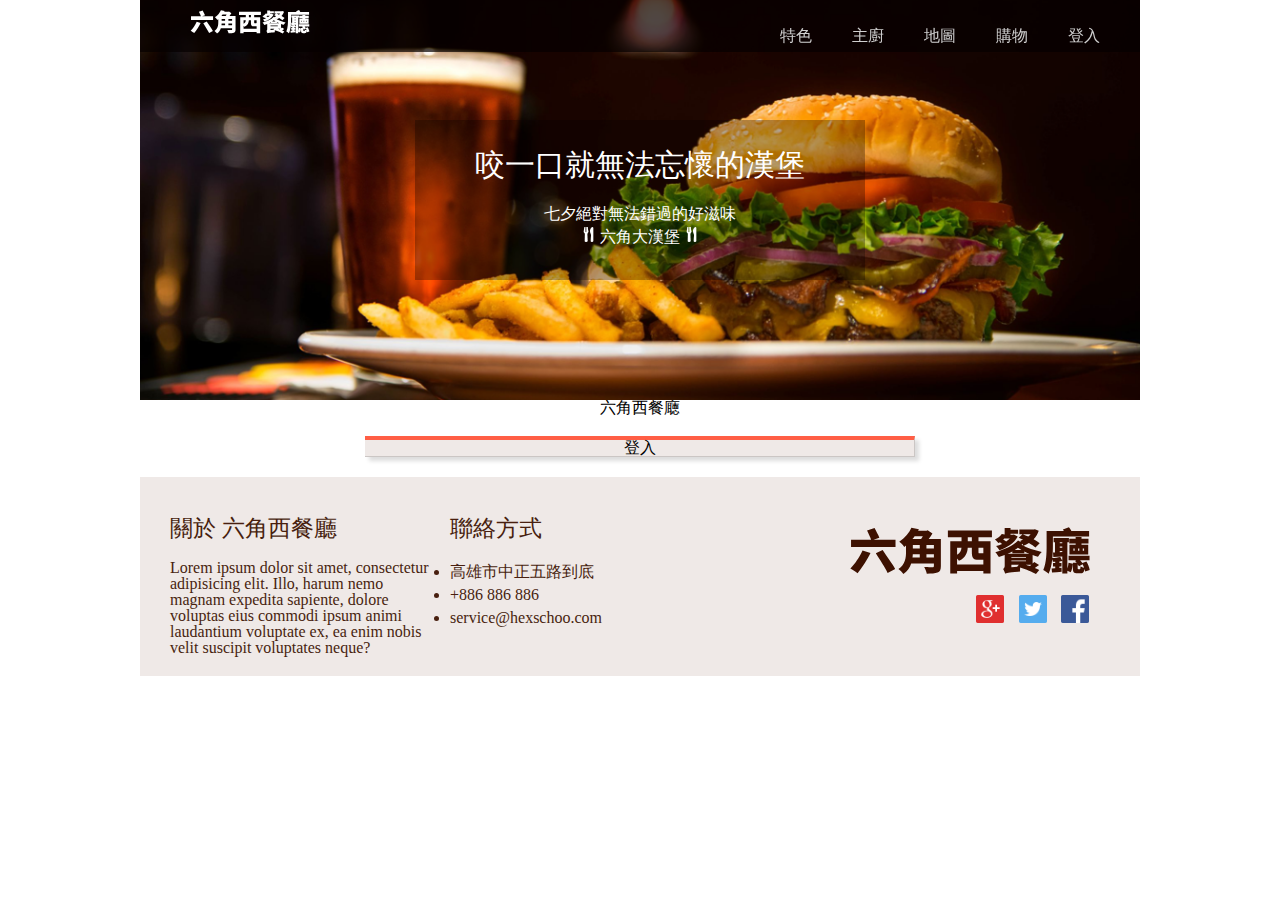
==== login.html @ 3b0539ca "update" ====
<!DOCTYPE html>
<html lang="en">
<head>
    <meta charset="UTF-8">
    <meta name="viewport" content="width=device-width, initial-scale=1.0">
    <meta http-equiv="X-UA-Compatible" content="ie=edge">
    <title>六角西餐廳</title>
    <link rel="stylesheet" href="css/style.css">
    <link rel="stylesheet" href="css/login.css">    
</head>
<body>
    <div class="wrap">
        <!--header-->
        <div class="header">
            <div class="topbar">
                <a class="logo" href="index.html">
                    <p>六角西餐廰</p>
                    <img src="imgs/logo_w(null).svg" alt="">
                    </a>
                <ul>
                     <li><a href="#features">特色</a></li>
                     <li><a href="#chef">主廚</a></li>
                     <li><a href="#location">地圖</a></li>
                     <li><a href="./shopping.html">購物</a></li>                     
                     <li><a href="./login.html">登入</a></li>                     
                 </ul>
                <img src="imgs/content.png" id="content"  alt="">                                        
            </div>
            <div id="contentmain" class="contentmain">
                    <ul>
                            <li><a href="#features">特色</a></li>
                            <li><a href="#chef">主廚</a></li>
                            <li><a href="#location">地圖</a></li>
                            <li><a href="./shopping.html">購物</a></li>                     
                            <li><a href="./login.html">登入</a></li>                     
                        </ul>
            </div> 
            <img src="imgs/header_desktop.png" id="header_pic" alt="">
            <div class="slogan">
                <h1>咬一口就無法忘懷的漢堡</h1>
                <br>
                <p>七夕絕對無法錯過的好滋味</p>
                <img class="fork" src="imgs/fork.png" alt="">
                六角大漢堡
                <img class="fork" src="imgs/fork.png" alt="">                
            </div>
        </div>
        <middle id="middle">
            <p>六角西餐廰</p>   
                <div id="login">
                        登入
                </div>   
        </middle>
        
        <!--footer-->
        <div class="footer">
            <span id="about">
                <h3>關於 六角西餐廳</h3>
                Lorem ipsum dolor sit amet, consectetur adipisicing elit. Illo, harum nemo magnam expedita sapiente, dolore voluptas eius commodi ipsum animi laudantium voluptate ex, ea enim nobis velit suscipit voluptates neque?                
            </span>
            <span id="contact">
                <h3>聯絡方式</h3>    
                <ul>
                    <li>高雄市中正五路到底</li>
                    <li>+886 886 886</li>
                    <li>service@hexschoo.com</li>
                </ul>            
            </span>
            <span id="f_logo">
                <img class="f_logo" src="imgs/logo_l@svg.svg" alt="">
                <img id="google" src="imgs/google.png" alt="">                
                <img id="twitter" src="imgs/twitter.png" alt="">
                <img id="facebook" src="imgs/facebook.png" alt="">                
            </span>
        </div>
    </div>
    <script type="text/javascript" src="js/all.js"></script>
</body>
</html>
---- css/style.css ----
/* line 17, ../../../../../../Applications/LiveReload.app/Contents/Resources/SASS.lrplugin/gem/gems/compass-0.12.6/frameworks/compass/stylesheets/compass/reset/_utilities.scss */
html, body, div, span, applet, object, iframe,
h1, h2, h3, h4, h5, h6, p, blockquote, pre,
a, abbr, acronym, address, big, cite, code,
del, dfn, em, img, ins, kbd, q, s, samp,
small, strike, strong, sub, sup, tt, var,
b, u, i, center,
dl, dt, dd, ol, ul, li,
fieldset, form, label, legend,
table, caption, tbody, tfoot, thead, tr, th, td,
article, aside, canvas, details, embed,
figure, figcaption, footer, header, hgroup,
menu, nav, output, ruby, section, summary,
time, mark, audio, video {
  margin: 0;
  padding: 0;
  border: 0;
  font: inherit;
  font-size: 100%;
  vertical-align: baseline;
}

/* line 22, ../../../../../../Applications/LiveReload.app/Contents/Resources/SASS.lrplugin/gem/gems/compass-0.12.6/frameworks/compass/stylesheets/compass/reset/_utilities.scss */
html {
  line-height: 1;
}

/* line 24, ../../../../../../Applications/LiveReload.app/Contents/Resources/SASS.lrplugin/gem/gems/compass-0.12.6/frameworks/compass/stylesheets/compass/reset/_utilities.scss */
ol, ul {
  list-style: none;
}

/* line 26, ../../../../../../Applications/LiveReload.app/Contents/Resources/SASS.lrplugin/gem/gems/compass-0.12.6/frameworks/compass/stylesheets/compass/reset/_utilities.scss */
table {
  border-collapse: collapse;
  border-spacing: 0;
}

/* line 28, ../../../../../../Applications/LiveReload.app/Contents/Resources/SASS.lrplugin/gem/gems/compass-0.12.6/frameworks/compass/stylesheets/compass/reset/_utilities.scss */
caption, th, td {
  text-align: left;
  font-weight: normal;
  vertical-align: middle;
}

/* line 30, ../../../../../../Applications/LiveReload.app/Contents/Resources/SASS.lrplugin/gem/gems/compass-0.12.6/frameworks/compass/stylesheets/compass/reset/_utilities.scss */
q, blockquote {
  quotes: none;
}
/* line 103, ../../../../../../Applications/LiveReload.app/Contents/Resources/SASS.lrplugin/gem/gems/compass-0.12.6/frameworks/compass/stylesheets/compass/reset/_utilities.scss */
q:before, q:after, blockquote:before, blockquote:after {
  content: "";
  content: none;
}

/* line 32, ../../../../../../Applications/LiveReload.app/Contents/Resources/SASS.lrplugin/gem/gems/compass-0.12.6/frameworks/compass/stylesheets/compass/reset/_utilities.scss */
a img {
  border: none;
}

/* line 116, ../../../../../../Applications/LiveReload.app/Contents/Resources/SASS.lrplugin/gem/gems/compass-0.12.6/frameworks/compass/stylesheets/compass/reset/_utilities.scss */
article, aside, details, figcaption, figure, footer, header, hgroup, menu, nav, section, summary {
  display: block;
}

/* line 14, ../scss/style.scss */
* {
  -webkit-box-sizing: border-box;
  -moz-box-sizing: border-box;
  box-sizing: border-box;
}

/* line 20, ../scss/style.scss */
a {
  text-decoration: none;
}

/* line 24, ../scss/style.scss */
.wrap {
  max-width: 1000px;
  height: 100%;
  margin: 0 auto;
}

/* line 30, ../scss/style.scss */
.header {
  position: relative;
  width: 100%;
  max-height: 400px;
  background: black;
  margin: 0 auto;
  z-index: 9999;
}
/* line 38, ../scss/style.scss */
.header #content {
  display: none;
  overflow: hidden;
}
/* line 42, ../scss/style.scss */
.header img {
  max-width: 100%;
  max-height: 100%;
}
/* line 46, ../scss/style.scss */
.header .topbar {
  position: fixed;
  width: calc(100% - calc(100% - 1000px));
  max-height: 52px;
  background: RGBA(6, 0, 0, 0.7);
}
/* line 51, ../scss/style.scss */
.header .topbar ul {
  float: right;
}
/* line 53, ../scss/style.scss */
.header .topbar ul li {
  float: left;
  line-height: 52px;
  padding-top: 10px;
  padding-right: 40px;
}
/* line 58, ../scss/style.scss */
.header .topbar ul li a {
  color: RGBA(208, 207, 207, 1);
}
/* line 60, ../scss/style.scss */
.header .topbar ul li a:hover {
  transition: color 0.4s;
  color: white;
}
/* line 69, ../scss/style.scss */
.header .contentmain ul {
  display: none;
  overflow: hidden;
}
/* line 74, ../scss/style.scss */
.header .logo {
  display: inline-block;
  color: white;
  font-size: 25px;
  padding-top: 10px;
  padding-left: 50px;
}
/* line 80, ../scss/style.scss */
.header .logo p {
  position: fixed;
  text-indent: -9999px;
  white-space: nowrap;
  overflow: hidden;
}
/* line 87, ../scss/style.scss */
.header .slogan {
  text-align: center;
  position: absolute;
  width: 45%;
  max-height: 40%;
  top: 0;
  right: 0;
  bottom: 0;
  left: 0;
  margin: auto;
  background: RGBA(6, 0, 0, 0.3);
  color: white;
}
/* line 99, ../scss/style.scss */
.header .slogan h1 {
  padding-top: 30px;
  padding-bottom: 10px;
  font-size: 30px;
}
/* line 104, ../scss/style.scss */
.header .slogan p {
  padding-bottom: 5px;
}
/* line 107, ../scss/style.scss */
.header .slogan .fork {
  display: inline-block;
  width: 15px;
}

@media (max-width: 999px) {
  /* line 115, ../scss/style.scss */
  .header .topbar {
    width: 100%;
  }
}
@media (max-width: 767px) {
  /* line 123, ../scss/style.scss */
  .header .slogan {
    background: none;
  }
  /* line 125, ../scss/style.scss */
  .header .slogan p {
    display: none;
  }
  /* line 128, ../scss/style.scss */
  .header .slogan h1 {
    font-size: 19px;
  }
}
@media (max-width: 600px) {
  /* line 137, ../scss/style.scss */
  .header .slogan {
    display: none;
  }
  /* line 140, ../scss/style.scss */
  .header .logo {
    padding-left: 5px;
  }
  /* line 143, ../scss/style.scss */
  .header ul {
    display: none;
    overflow: hidden;
  }
  /* line 147, ../scss/style.scss */
  .header .topbar {
    height: 40px;
  }
  /* line 151, ../scss/style.scss */
  .header #content {
    display: inline-flex;
    position: fixed;
    right: 10px;
    margin-top: 8px;
    max-height: 30px;
    cursor: pointer;
    background: RGBA(30, 30, 30, 0);
  }
  /* line 160, ../scss/style.scss */
  .header .contentshow {
    transition: 0.5s background-color;
    background-color: RGBA(6, 0, 0, 0.7);
    top: 39px;
    width: 150px;
    height: 40px;
    position: fixed;
  }
  /* line 167, ../scss/style.scss */
  .header .contentshow ul {
    transition: 0.5s overflow;
    display: block;
    overflow: visible;
    margin: 0 auto;
    text-align: center;
  }
  /* line 173, ../scss/style.scss */
  .header .contentshow ul li {
    float: left;
    padding: 10px 20px;
  }
  /* line 176, ../scss/style.scss */
  .header .contentshow ul li a {
    font-size: 18px;
    color: RGBA(208, 207, 207, 1);
  }
  /* line 179, ../scss/style.scss */
  .header .contentshow ul li a:hover {
    transition: color 0.4s;
    color: white;
  }
  /* line 187, ../scss/style.scss */
  .header #contentmain {
    width: 100%;
  }
}
/* line 194, ../scss/style.scss */
.features {
  display: block;
  background: RGBA(239, 233, 231, 1);
  max-width: 1000px;
  width: 100%;
  padding: 10px 0;
  text-align: center;
}
/* line 201, ../scss/style.scss */
.features .outside {
  max-width: 100%;
  display: block;
}
/* line 205, ../scss/style.scss */
.features .border {
  display: inline-block;
  width: 17.3333%;
  border-bottom: solid 1px RGBA(148, 149, 149, 1);
  text-align: center;
  margin-bottom: 30px;
}
/* line 212, ../scss/style.scss */
.features .title {
  display: inline-block;
  width: 30.3333%;
  border: solid 0px red;
  height: 30%;
  padding-top: 50px;
  margin-bottom: 0;
}
/* line 220, ../scss/style.scss */
.features h2 {
  line-height: 40px;
  font-size: 23px;
  color: RGBA(77, 36, 23, 1);
}
/* line 225, ../scss/style.scss */
.features #pics {
  display: inline-block;
  max-width: 100%;
  width: 100%;
  padding: 20px 0;
}
/* line 231, ../scss/style.scss */
.features .pics {
  display: inline-block;
  max-width: calc(90%/3);
  font-size: 18px;
  color: RGBA(98, 62, 49, 1);
  *zoom: 1;
}
/* line 236, ../scss/style.scss */
.features .pics h3 {
  margin-bottom: 10px;
}
/* line 239, ../scss/style.scss */
.features .pics img {
  -webkit-border-radius: 100%;
  -moz-border-radius: 100%;
  border-radius: 100%;
  padding-bottom: 10px;
}
/* line 4, ../scss/style.scss */
.features .pics:after, .features .pics:before {
  content: "";
  display: table;
}
/* line 8, ../scss/style.scss */
.features .pics:after {
  clear: both;
}
/* line 246, ../scss/style.scss */
.features .pics p {
  padding: 0 4%;
  float: left;
  color: RGBA(98, 62, 49, 1);
  text-align: left;
  margin-bottom: 50px;
}

@media (max-width: 1000px) {
  /* line 259, ../scss/style.scss */
  .features h2 {
    color: RGBA(77, 36, 23, 1);
  }
}
@media (max-width: 768px) {
  /* line 267, ../scss/style.scss */
  .features .border {
    display: none;
    overflow: hidden;
  }
  /* line 271, ../scss/style.scss */
  .features .title {
    width: 100%;
  }
}
@media (max-width: 700px) {
  /* line 279, ../scss/style.scss */
  .features .pics {
    max-width: 60%;
  }
}
@media (max-width: 400px) {
  /* line 287, ../scss/style.scss */
  .features .pics {
    max-width: 90%;
  }
}
/* line 293, ../scss/style.scss */
.chef {
  background: RGBA(61, 17, 1, 1);
  max-width: 100%;
  *zoom: 1;
}
/* line 296, ../scss/style.scss */
.chef .pic {
  display: inline-block;
  width: 50%;
}
/* line 299, ../scss/style.scss */
.chef .pic img {
  max-width: 100%;
  margin-left: 5%;
}
/* line 4, ../scss/style.scss */
.chef:after, .chef:before {
  content: "";
  display: table;
}
/* line 8, ../scss/style.scss */
.chef:after {
  clear: both;
}
/* line 305, ../scss/style.scss */
.chef .text {
  color: RGBA(239, 233, 231, 1);
  float: right;
  width: 50%;
  height: 100%;
  padding: 8% 5%;
}
/* line 311, ../scss/style.scss */
.chef .text h3 {
  padding: 1% 0;
}
/* line 314, ../scss/style.scss */
.chef .text div {
  font-size: 16px;
  padding-bottom: 4%;
}
/* line 318, ../scss/style.scss */
.chef .text p {
  font-size: 14px;
  line-height: 20px;
}

@media (max-width: 820px) {
  /* line 327, ../scss/style.scss */
  .chef .pic {
    text-align: center;
    width: 100%;
  }
  /* line 330, ../scss/style.scss */
  .chef .pic img {
    margin-left: 0;
  }
  /* line 334, ../scss/style.scss */
  .chef .text {
    width: 100%;
  }
  /* line 336, ../scss/style.scss */
  .chef .text h3, .chef .text div {
    text-align: center;
  }
}
/* line 342, ../scss/style.scss */
.listen {
  background-color: RGBA(239, 233, 231, 1);
  max-width: 100%;
  width: 100%;
  text-align: center;
}
/* line 348, ../scss/style.scss */
.listen h3 {
  color: RGBA(66, 23, 7, 1);
  font-size: 22px;
  text-align: center;
  padding: 50px 0;
}
/* line 354, ../scss/style.scss */
.listen .pics {
  display: inline-block;
  width: calc(93%/3);
  max-width: 100%;
  color: RGBA(112, 80, 68, 1);
  position: relative;
  text-align: left;
  padding-left: 30px;
  *zoom: 1;
}
/* line 362, ../scss/style.scss */
.listen .pics img {
  display: inline-block;
  -webkit-border-radius: 100%;
  -moz-border-radius: 100%;
  border-radius: 100%;
}
/* line 369, ../scss/style.scss */
.listen .pics .name {
  position: absolute;
  line-height: 67px;
  right: 10%;
  width: 40%;
  display: inline-block;
}
/* line 376, ../scss/style.scss */
.listen .pics .context {
  max-width: 100%;
  display: inline-block;
  margin: 20px 10px;
}
/* line 4, ../scss/style.scss */
.listen .pics:after, .listen .pics:before {
  content: "";
  display: table;
}
/* line 8, ../scss/style.scss */
.listen .pics:after {
  clear: both;
}
/* line 382, ../scss/style.scss */
.listen .pics .sign {
  float: right;
  line-height: 67px;
  padding-left: 15px;
}
/* line 388, ../scss/style.scss */
.listen .text {
  max-width: calc(93%/3);
  padding: 0 5%;
  margin: 10px 0;
  float: right;
  line-height: 25px;
  color: RGBA(132, 104, 94, 1);
}
/* line 395, ../scss/style.scss */
.listen .text p {
  color: RGBA(173, 152, 145, 1);
  margin: 15px 0 30px 0;
  text-align: right;
}

@media (max-width: 700px) {
  /* line 405, ../scss/style.scss */
  .listen .pics {
    width: 70%;
  }
  /* line 407, ../scss/style.scss */
  .listen .pics .context {
    margin: 20px 30px;
  }
  /* line 410, ../scss/style.scss */
  .listen .pics .name {
    right: 20%;
  }
}
@media (max-width: 400px) {
  /* line 420, ../scss/style.scss */
  .listen .pics {
    width: 90%;
  }
  /* line 422, ../scss/style.scss */
  .listen .pics .name {
    right: 10%;
  }
}
/* line 430, ../scss/style.scss */
.location {
  text-align: center;
  background: RGBA(246, 244, 243, 1);
  max-width: 1000px;
  width: 100%;
  padding: 50px 0;
}
/* line 436, ../scss/style.scss */
.location h3 {
  font-size: 20px;
  color: RGBA(61, 17, 5, 1);
  line-height: 28px;
  text-align: center;
  letter-spacing: 2px;
  padding-bottom: 20px;
}
/* line 444, ../scss/style.scss */
.location span {
  max-width: calc(98%/2);
  display: inline-block;
  *zoom: 1;
}
/* line 4, ../scss/style.scss */
.location span:after, .location span:before {
  content: "";
  display: table;
}
/* line 8, ../scss/style.scss */
.location span:after {
  clear: both;
}
/* line 449, ../scss/style.scss */
.location img {
  max-width: 100%;
  padding-left: 30px;
  padding-right: 10px;
}
/* line 454, ../scss/style.scss */
.location .form {
  width: 90%;
  text-align: left;
  float: right;
  color: RGBA(108, 77, 66, 1);
}
/* line 459, ../scss/style.scss */
.location .form p {
  padding: 10px 0;
  font-size: 14px;
}
/* line 463, ../scss/style.scss */
.location .form input[type="text"] {
  display: block;
  width: 90%;
  height: 25px;
  border: 1px solid RGBA(206, 206, 206, 1);
  border-radius: 5px;
}
/* line 470, ../scss/style.scss */
.location .form input[type="submit"] {
  width: 70px;
  height: 35px;
  cursor: pointer;
  margin-right: 10px;
  margin-top: 40px;
  color: white;
  border: none;
  border-radius: 5px;
}
/* line 481, ../scss/style.scss */
.location .form input[type="radio"] {
  margin-right: 20px;
}
/* line 484, ../scss/style.scss */
.location .form .orange {
  background-color: RGBA(245, 108, 35, 0.5);
  margin-right: 50px;
}
/* line 487, ../scss/style.scss */
.location .form .orange:hover {
  transition: background-color 1s;
  background-color: RGBA(245, 108, 35, 1);
}
/* line 492, ../scss/style.scss */
.location .form .gray {
  background-color: RGBA(160, 158, 158, 0.5);
}
/* line 494, ../scss/style.scss */
.location .form .gray:hover {
  transition: background-color 1s;
  background-color: RGBA(160, 158, 158, 1);
}
/* line 499, ../scss/style.scss */
.location .form div {
  width: 90%;
  text-align: right;
}

@media (max-width: 700px) {
  /* line 508, ../scss/style.scss */
  .location img {
    margin: 0 10px;
    padding: 0 0 0 0;
  }
  /* line 512, ../scss/style.scss */
  .location .form {
    float: none;
    margin: 0 10%;
  }
  /* line 516, ../scss/style.scss */
  .location span {
    max-width: 96%;
    display: block;
  }
}
/* line 523, ../scss/style.scss */
.footer {
  background: RGBA(239, 233, 231, 1);
  max-width: 100%;
  margin-bottom: 20px;
  *zoom: 1;
}
/* line 4, ../scss/style.scss */
.footer:after, .footer:before {
  content: "";
  display: table;
}
/* line 8, ../scss/style.scss */
.footer:after {
  clear: both;
}
/* line 528, ../scss/style.scss */
.footer span {
  color: RGBA(72, 31, 15, 1);
  display: inline-block;
  padding: 20px 10px;
}
/* line 533, ../scss/style.scss */
.footer #about {
  float: left;
  width: 30%;
  padding-left: 30px;
}
/* line 537, ../scss/style.scss */
.footer #about h3 {
  padding: 20px 0;
  font-size: 23px;
}
/* line 542, ../scss/style.scss */
.footer #contact {
  float: left;
  width: 17%;
  line-height: 23px;
}
/* line 545, ../scss/style.scss */
.footer #contact h3 {
  padding: 20px 0;
  font-size: 23px;
}
/* line 550, ../scss/style.scss */
.footer #contact li {
  list-style: disc;
}
/* line 554, ../scss/style.scss */
.footer #f_logo {
  float: right;
  width: 30%;
  font-size: 50px;
  text-align: right;
  padding-right: 50px;
  padding-top: 50px;
}
/* line 561, ../scss/style.scss */
.footer #f_logo h2 {
  font-weight: 900;
}
/* line 564, ../scss/style.scss */
.footer #f_logo .f_logo {
  display: inline-block;
  max-width: 100%;
}
/* line 568, ../scss/style.scss */
.footer #f_logo #facebook, .footer #f_logo #twitter, .footer #f_logo #google {
  width: 30px;
  cursor: pointer;
  border: solid 1px RGBA(239, 233, 231, 1);
}
/* line 573, ../scss/style.scss */
.footer #f_logo #facebook:hover, .footer #f_logo #twitter:hover, .footer #f_logo #google:hover {
  border: none;
}

@media (max-width: 700px) {
  /* line 582, ../scss/style.scss */
  .footer #about {
    float: none;
    width: 100%;
  }
  /* line 587, ../scss/style.scss */
  .footer #contact {
    padding-left: 30px;
    float: none;
    width: 100%;
  }
  /* line 591, ../scss/style.scss */
  .footer #contact li {
    padding-left: 30px;
  }
  /* line 596, ../scss/style.scss */
  .footer #f_logo {
    padding-left: 30px;
    width: 90%;
  }
}
@media (max-width: 550px) {
  /* line 606, ../scss/style.scss */
  .f_logo {
    width: 100%;
  }
}
---- css/login.css ----
/* line 5, ../../../../../../Library/Ruby/Gems/2.0.0/gems/compass-core-1.1.0.alpha.3/stylesheets/compass/reset/_utilities.scss */
html, body, div, span, applet, object, iframe,
h1, h2, h3, h4, h5, h6, p, blockquote, pre,
a, abbr, acronym, address, big, cite, code,
del, dfn, em, img, ins, kbd, q, s, samp,
small, strike, strong, sub, sup, tt, var,
b, u, i, center,
dl, dt, dd, ol, ul, li,
fieldset, form, label, legend,
table, caption, tbody, tfoot, thead, tr, th, td,
article, aside, canvas, details, embed,
figure, figcaption, footer, header, hgroup,
menu, nav, output, ruby, section, summary,
time, mark, audio, video {
  margin: 0;
  padding: 0;
  border: 0;
  font: inherit;
  font-size: 100%;
  vertical-align: baseline;
}

/* line 22, ../../../../../../Library/Ruby/Gems/2.0.0/gems/compass-core-1.1.0.alpha.3/stylesheets/compass/reset/_utilities.scss */
html {
  line-height: 1;
}

/* line 24, ../../../../../../Library/Ruby/Gems/2.0.0/gems/compass-core-1.1.0.alpha.3/stylesheets/compass/reset/_utilities.scss */
ol, ul {
  list-style: none;
}

/* line 26, ../../../../../../Library/Ruby/Gems/2.0.0/gems/compass-core-1.1.0.alpha.3/stylesheets/compass/reset/_utilities.scss */
table {
  border-collapse: collapse;
  border-spacing: 0;
}

/* line 28, ../../../../../../Library/Ruby/Gems/2.0.0/gems/compass-core-1.1.0.alpha.3/stylesheets/compass/reset/_utilities.scss */
caption, th, td {
  text-align: left;
  font-weight: normal;
  vertical-align: middle;
}

/* line 30, ../../../../../../Library/Ruby/Gems/2.0.0/gems/compass-core-1.1.0.alpha.3/stylesheets/compass/reset/_utilities.scss */
q, blockquote {
  quotes: none;
}
/* line 103, ../../../../../../Library/Ruby/Gems/2.0.0/gems/compass-core-1.1.0.alpha.3/stylesheets/compass/reset/_utilities.scss */
q:before, q:after, blockquote:before, blockquote:after {
  content: "";
  content: none;
}

/* line 32, ../../../../../../Library/Ruby/Gems/2.0.0/gems/compass-core-1.1.0.alpha.3/stylesheets/compass/reset/_utilities.scss */
a img {
  border: none;
}

/* line 116, ../../../../../../Library/Ruby/Gems/2.0.0/gems/compass-core-1.1.0.alpha.3/stylesheets/compass/reset/_utilities.scss */
article, aside, details, figcaption, figure, footer, header, hgroup, main, menu, nav, section, summary {
  display: block;
}

/* line 14, ../scss/login.scss */
#middle {
  width: 100%;
  height: 100%;
  background: RGBA(239, 233, 231, 1);
  text-align: center;
}
/* line 19, ../scss/login.scss */
#middle #login {
  background: RGBA(239, 233, 231, 1);
  margin: 20px auto;
  border-top: solid 4px RGBA(255, 94, 69, 1);
  border-right: solid 1px RGBA(203, 198, 196, 1);
  border-bottom: solid 1px RGBA(203, 198, 196, 1);
  box-shadow: 4px 4px 4px RGBA(221, 221, 221, 1);
  width: 55%;
  height: 60%;
}
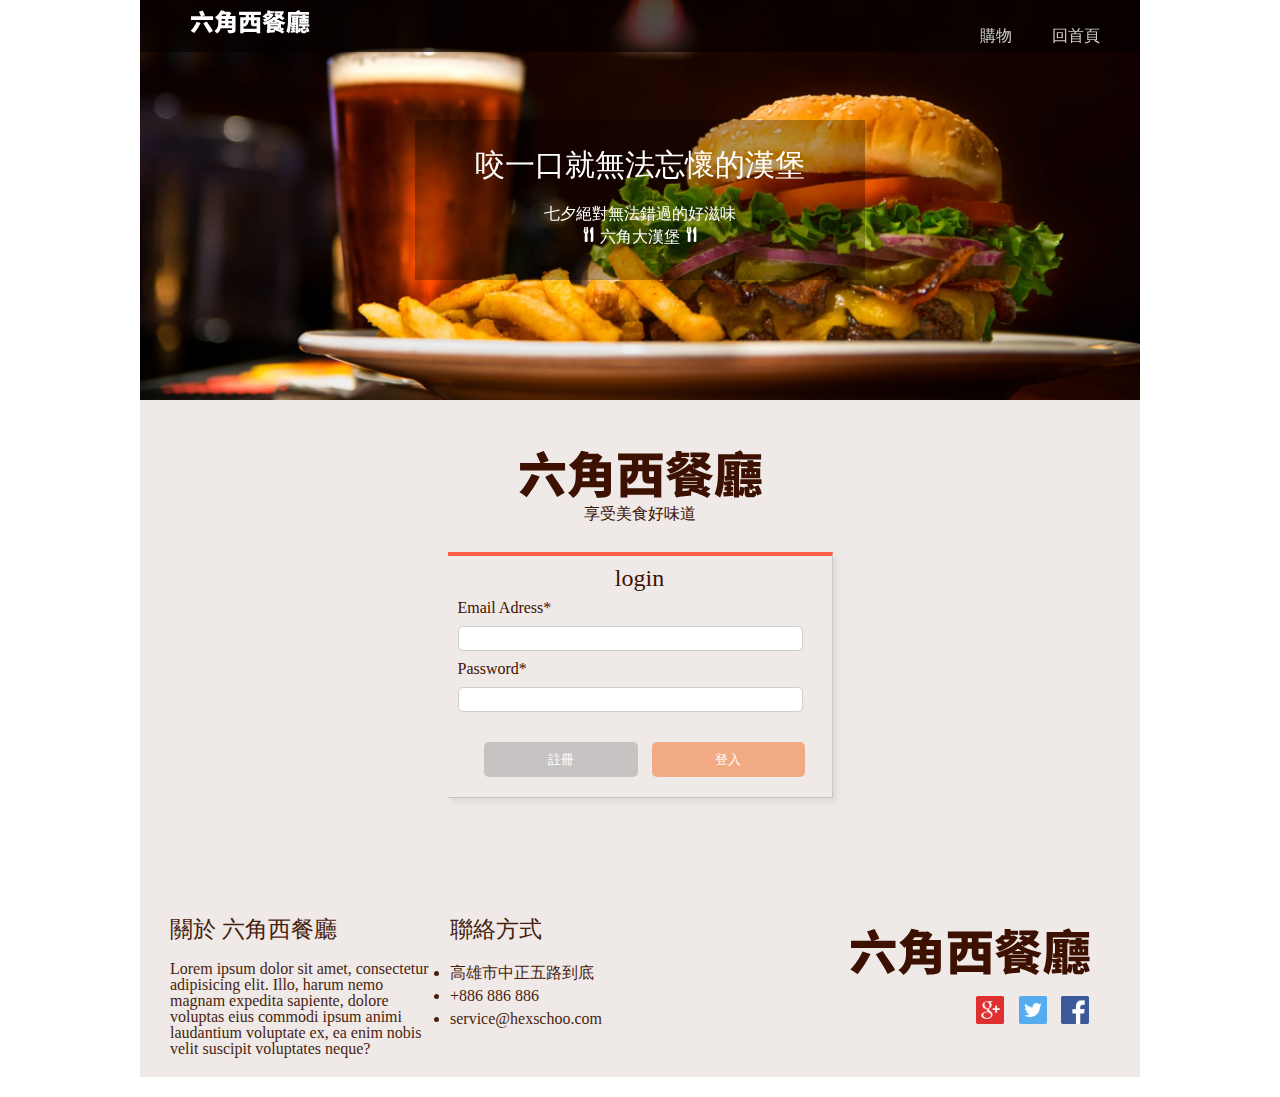
==== commit 281ae58c: "update" ====
--- a/login.html
+++ b/login.html
@@ -18,22 +18,16 @@
                     <img src="imgs/logo_w(null).svg" alt="">
                     </a>
                 <ul>
-                     <li><a href="#features">特色</a></li>
-                     <li><a href="#chef">主廚</a></li>
-                     <li><a href="#location">地圖</a></li>
                      <li><a href="./shopping.html">購物</a></li>                     
-                     <li><a href="./login.html">登入</a></li>                     
+                     <li><a href="./index.html">回首頁</a></li>                  
                  </ul>
                 <img src="imgs/content.png" id="content"  alt="">                                        
             </div>
             <div id="contentmain" class="contentmain">
                     <ul>
-                            <li><a href="#features">特色</a></li>
-                            <li><a href="#chef">主廚</a></li>
-                            <li><a href="#location">地圖</a></li>
-                            <li><a href="./shopping.html">購物</a></li>                     
-                            <li><a href="./login.html">登入</a></li>                     
-                        </ul>
+                        <li><a href="./shopping.html">購物</a></li>                     
+                        <li><a href="./index.html">回首頁</a></li>                            
+                    </ul>
             </div> 
             <img src="imgs/header_desktop.png" id="header_pic" alt="">
             <div class="slogan">
@@ -45,12 +39,21 @@
                 <img class="fork" src="imgs/fork.png" alt="">                
             </div>
         </div>
-        <middle id="middle">
-            <p>六角西餐廰</p>   
-                <div id="login">
-                        登入
+        <div id="login">
+                <div id="login_div">
+                    <img src="imgs/logo_l@svg.svg" alt="">    
+                    <p>享受美食好味道</p>   
+                        <span>
+                            <p id="login_word">login</p>    
+                            <p>Email Adress*</p>
+                            <input type="text">
+                            <p>Password*</p>
+                            <input type="text">
+                            <input type="submit" class="gray" value="註冊">                                                                             
+                            <input type="submit" class="orange" value="登入">
+                        </span>         
                 </div>   
-        </middle>
+            </div>
         
         <!--footer-->
         <div class="footer">
--- a/css/login.css
+++ b/css/login.css
@@ -64,20 +64,89 @@
 }
 
 /* line 14, ../scss/login.scss */
-#middle {
+#login {
+  padding: 50px 0;
   width: 100%;
   height: 100%;
   background: RGBA(239, 233, 231, 1);
   text-align: center;
 }
-/* line 19, ../scss/login.scss */
-#middle #login {
+/* line 20, ../scss/login.scss */
+#login div {
   background: RGBA(239, 233, 231, 1);
-  margin: 20px auto;
+  margin: 0 auto;
+  width: 55%;
+  height: 60%;
+}
+/* line 23, ../scss/login.scss */
+#login div p {
+  margin-top: 5px;
+  color: RGBA(61, 17, 1, 1);
+}
+/* line 27, ../scss/login.scss */
+#login div span {
+  text-align: center;
+  margin: 30px auto;
+  display: block;
   border-top: solid 4px RGBA(255, 94, 69, 1);
   border-right: solid 1px RGBA(203, 198, 196, 1);
   border-bottom: solid 1px RGBA(203, 198, 196, 1);
   box-shadow: 4px 4px 4px RGBA(221, 221, 221, 1);
-  width: 55%;
-  height: 60%;
+  width: 70%;
+  height: 100%;
 }
+/* line 38, ../scss/login.scss */
+#login div span #login_word {
+  text-align: center;
+  font-size: 24px;
+}
+/* line 42, ../scss/login.scss */
+#login div span p {
+  text-align: left;
+  margin-bottom: 10px;
+  margin: 10px;
+}
+/* line 47, ../scss/login.scss */
+#login div span input[type="text"] {
+  margin: 10px;
+  display: block;
+  width: 90%;
+  height: 25px;
+  border: 1px solid RGBA(206, 206, 206, 1);
+  border-radius: 5px;
+}
+/* line 55, ../scss/login.scss */
+#login div span input[type="submit"] {
+  width: 40%;
+  height: 35px;
+  cursor: pointer;
+  margin: 20px 0 20px 10px;
+  color: white;
+  border: none;
+  border-radius: 5px;
+}
+/* line 64, ../scss/login.scss */
+#login div span .orange {
+  background-color: RGBA(245, 108, 35, 0.5);
+}
+/* line 67, ../scss/login.scss */
+#login div span .orange:hover {
+  transition: background-color 1s;
+  background-color: RGBA(245, 108, 35, 1);
+}
+/* line 72, ../scss/login.scss */
+#login div span .gray {
+  background-color: RGBA(160, 158, 158, 0.5);
+}
+/* line 74, ../scss/login.scss */
+#login div span .gray:hover {
+  transition: background-color 1s;
+  background-color: RGBA(160, 158, 158, 1);
+}
+
+@media (max-width: 749px) {
+  /* line 88, ../scss/login.scss */
+  #login div span {
+    width: 90%;
+  }
+}
